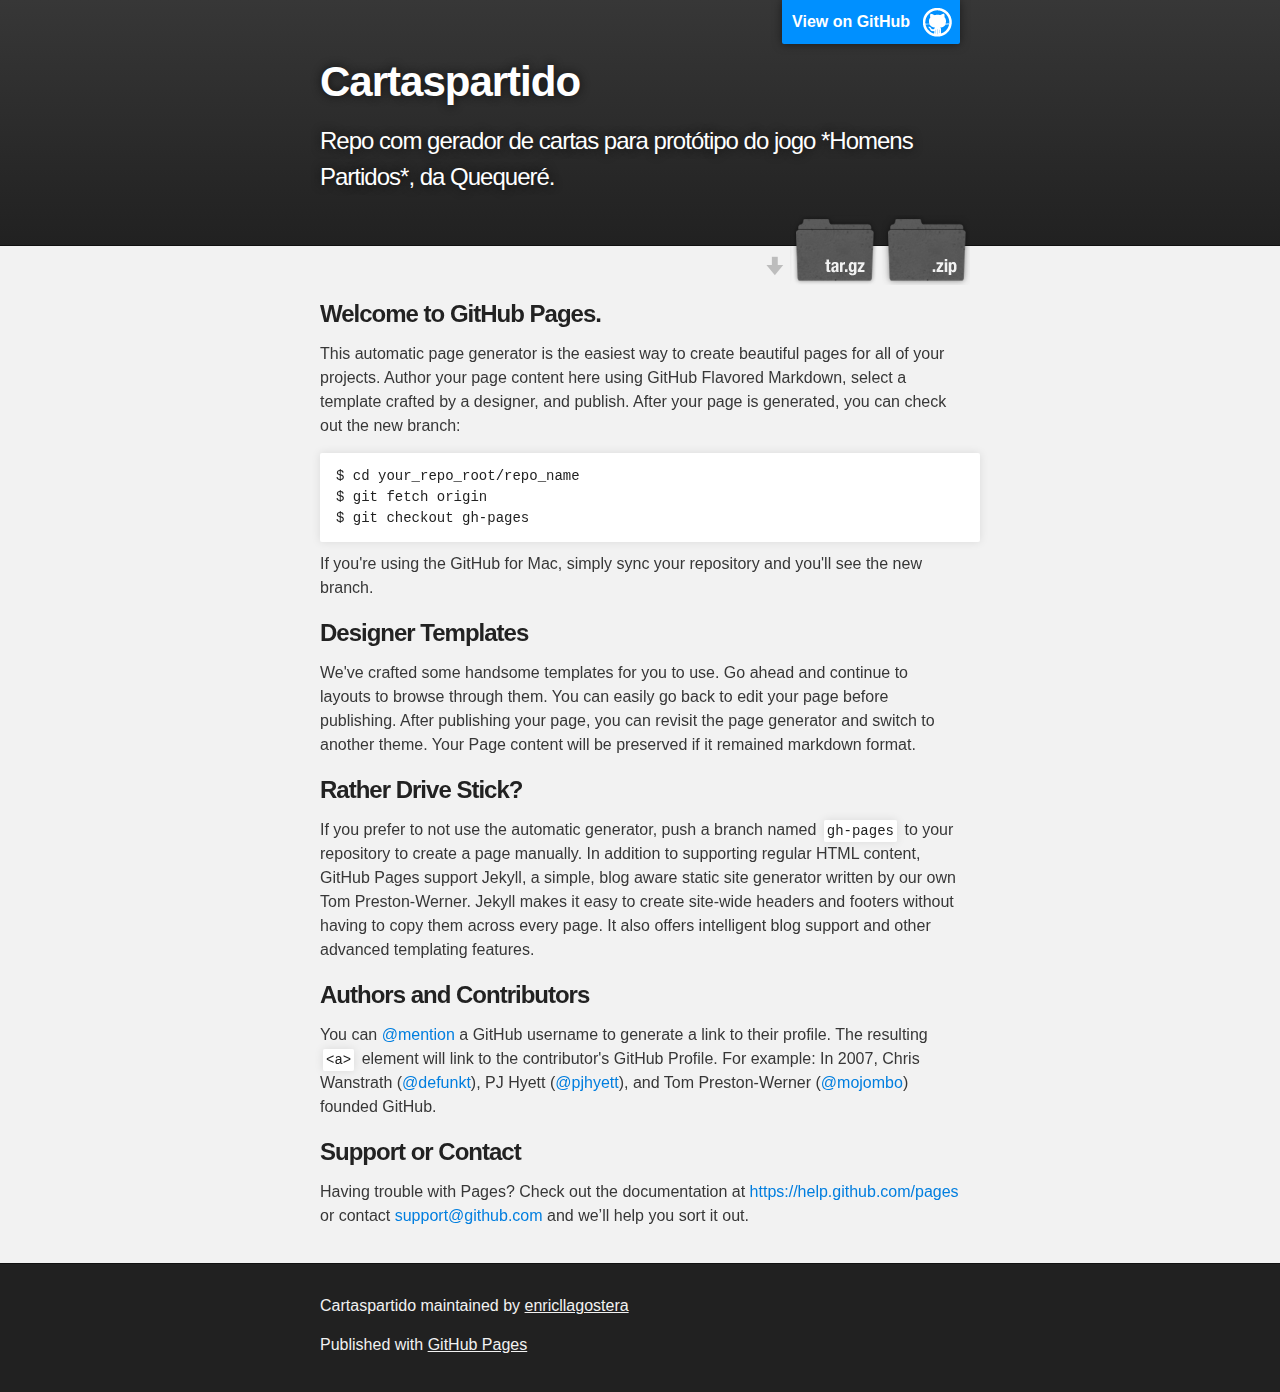
==== index.html @ ff1795f1 "Create gh-pages branch via GitHub" ====
<!DOCTYPE html>
<html>

  <head>
    <meta charset='utf-8'>
    <meta http-equiv="X-UA-Compatible" content="chrome=1">
    <meta name="description" content="Cartaspartido : Repo com gerador de cartas para protótipo do jogo *Homens Partidos*, da Quequeré.">

    <link rel="stylesheet" type="text/css" media="screen" href="stylesheets/stylesheet.css">

    <title>Cartaspartido</title>
  </head>

  <body>

    <!-- HEADER -->
    <div id="header_wrap" class="outer">
        <header class="inner">
          <a id="forkme_banner" href="https://github.com/enricllagostera/CartasPartido">View on GitHub</a>

          <h1 id="project_title">Cartaspartido</h1>
          <h2 id="project_tagline">Repo com gerador de cartas para protótipo do jogo *Homens Partidos*, da Quequeré.</h2>

            <section id="downloads">
              <a class="zip_download_link" href="https://github.com/enricllagostera/CartasPartido/zipball/master">Download this project as a .zip file</a>
              <a class="tar_download_link" href="https://github.com/enricllagostera/CartasPartido/tarball/master">Download this project as a tar.gz file</a>
            </section>
        </header>
    </div>

    <!-- MAIN CONTENT -->
    <div id="main_content_wrap" class="outer">
      <section id="main_content" class="inner">
        <h3>
<a id="welcome-to-github-pages" class="anchor" href="#welcome-to-github-pages" aria-hidden="true"><span class="octicon octicon-link"></span></a>Welcome to GitHub Pages.</h3>

<p>This automatic page generator is the easiest way to create beautiful pages for all of your projects. Author your page content here using GitHub Flavored Markdown, select a template crafted by a designer, and publish. After your page is generated, you can check out the new branch:</p>

<pre><code>$ cd your_repo_root/repo_name
$ git fetch origin
$ git checkout gh-pages
</code></pre>

<p>If you're using the GitHub for Mac, simply sync your repository and you'll see the new branch.</p>

<h3>
<a id="designer-templates" class="anchor" href="#designer-templates" aria-hidden="true"><span class="octicon octicon-link"></span></a>Designer Templates</h3>

<p>We've crafted some handsome templates for you to use. Go ahead and continue to layouts to browse through them. You can easily go back to edit your page before publishing. After publishing your page, you can revisit the page generator and switch to another theme. Your Page content will be preserved if it remained markdown format.</p>

<h3>
<a id="rather-drive-stick" class="anchor" href="#rather-drive-stick" aria-hidden="true"><span class="octicon octicon-link"></span></a>Rather Drive Stick?</h3>

<p>If you prefer to not use the automatic generator, push a branch named <code>gh-pages</code> to your repository to create a page manually. In addition to supporting regular HTML content, GitHub Pages support Jekyll, a simple, blog aware static site generator written by our own Tom Preston-Werner. Jekyll makes it easy to create site-wide headers and footers without having to copy them across every page. It also offers intelligent blog support and other advanced templating features.</p>

<h3>
<a id="authors-and-contributors" class="anchor" href="#authors-and-contributors" aria-hidden="true"><span class="octicon octicon-link"></span></a>Authors and Contributors</h3>

<p>You can <a href="https://github.com/blog/821" class="user-mention">@mention</a> a GitHub username to generate a link to their profile. The resulting <code>&lt;a&gt;</code> element will link to the contributor's GitHub Profile. For example: In 2007, Chris Wanstrath (<a href="https://github.com/defunkt" class="user-mention">@defunkt</a>), PJ Hyett (<a href="https://github.com/pjhyett" class="user-mention">@pjhyett</a>), and Tom Preston-Werner (<a href="https://github.com/mojombo" class="user-mention">@mojombo</a>) founded GitHub.</p>

<h3>
<a id="support-or-contact" class="anchor" href="#support-or-contact" aria-hidden="true"><span class="octicon octicon-link"></span></a>Support or Contact</h3>

<p>Having trouble with Pages? Check out the documentation at <a href="https://help.github.com/pages">https://help.github.com/pages</a> or contact <a href="mailto:support@github.com">support@github.com</a> and we’ll help you sort it out.</p>
      </section>
    </div>

    <!-- FOOTER  -->
    <div id="footer_wrap" class="outer">
      <footer class="inner">
        <p class="copyright">Cartaspartido maintained by <a href="https://github.com/enricllagostera">enricllagostera</a></p>
        <p>Published with <a href="http://pages.github.com">GitHub Pages</a></p>
      </footer>
    </div>

    

  </body>
</html>
---- stylesheets/stylesheet.css ----
/*******************************************************************************
Slate Theme for GitHub Pages
by Jason Costello, @jsncostello
*******************************************************************************/

@import url(pygment_trac.css);

/*******************************************************************************
MeyerWeb Reset
*******************************************************************************/

html, body, div, span, applet, object, iframe,
h1, h2, h3, h4, h5, h6, p, blockquote, pre,
a, abbr, acronym, address, big, cite, code,
del, dfn, em, img, ins, kbd, q, s, samp,
small, strike, strong, sub, sup, tt, var,
b, u, i, center,
dl, dt, dd, ol, ul, li,
fieldset, form, label, legend,
table, caption, tbody, tfoot, thead, tr, th, td,
article, aside, canvas, details, embed,
figure, figcaption, footer, header, hgroup,
menu, nav, output, ruby, section, summary,
time, mark, audio, video {
  margin: 0;
  padding: 0;
  border: 0;
  font: inherit;
  vertical-align: baseline;
}

/* HTML5 display-role reset for older browsers */
article, aside, details, figcaption, figure,
footer, header, hgroup, menu, nav, section {
  display: block;
}

ol, ul {
  list-style: none;
}

table {
  border-collapse: collapse;
  border-spacing: 0;
}

/*******************************************************************************
Theme Styles
*******************************************************************************/

body {
  box-sizing: border-box;
  color:#373737;
  background: #212121;
  font-size: 16px;
  font-family: 'Myriad Pro', Calibri, Helvetica, Arial, sans-serif;
  line-height: 1.5;
  -webkit-font-smoothing: antialiased;
}

h1, h2, h3, h4, h5, h6 {
  margin: 10px 0;
  font-weight: 700;
  color:#222222;
  font-family: 'Lucida Grande', 'Calibri', Helvetica, Arial, sans-serif;
  letter-spacing: -1px;
}

h1 {
  font-size: 36px;
  font-weight: 700;
}

h2 {
  padding-bottom: 10px;
  font-size: 32px;
  background: url('../images/bg_hr.png') repeat-x bottom;
}

h3 {
  font-size: 24px;
}

h4 {
  font-size: 21px;
}

h5 {
  font-size: 18px;
}

h6 {
  font-size: 16px;
}

p {
  margin: 10px 0 15px 0;
}

footer p {
  color: #f2f2f2;
}

a {
  text-decoration: none;
  color: #007edf;
  text-shadow: none;

  transition: color 0.5s ease;
  transition: text-shadow 0.5s ease;
  -webkit-transition: color 0.5s ease;
  -webkit-transition: text-shadow 0.5s ease;
  -moz-transition: color 0.5s ease;
  -moz-transition: text-shadow 0.5s ease;
  -o-transition: color 0.5s ease;
  -o-transition: text-shadow 0.5s ease;
  -ms-transition: color 0.5s ease;
  -ms-transition: text-shadow 0.5s ease;
}

a:hover, a:focus {text-decoration: underline;}

footer a {
  color: #F2F2F2;
  text-decoration: underline;
}

em {
  font-style: italic;
}

strong {
  font-weight: bold;
}

img {
  position: relative;
  margin: 0 auto;
  max-width: 739px;
  padding: 5px;
  margin: 10px 0 10px 0;
  border: 1px solid #ebebeb;

  box-shadow: 0 0 5px #ebebeb;
  -webkit-box-shadow: 0 0 5px #ebebeb;
  -moz-box-shadow: 0 0 5px #ebebeb;
  -o-box-shadow: 0 0 5px #ebebeb;
  -ms-box-shadow: 0 0 5px #ebebeb;
}

p img {
  display: inline;
  margin: 0;
  padding: 0;
  vertical-align: middle;
  text-align: center;
  border: none;
}

pre, code {
  width: 100%;
  color: #222;
  background-color: #fff;

  font-family: Monaco, "Bitstream Vera Sans Mono", "Lucida Console", Terminal, monospace;
  font-size: 14px;

  border-radius: 2px;
  -moz-border-radius: 2px;
  -webkit-border-radius: 2px;
}

pre {
  width: 100%;
  padding: 10px;
  box-shadow: 0 0 10px rgba(0,0,0,.1);
  overflow: auto;
}

code {
  padding: 3px;
  margin: 0 3px;
  box-shadow: 0 0 10px rgba(0,0,0,.1);
}

pre code {
  display: block;
  box-shadow: none;
}

blockquote {
  color: #666;
  margin-bottom: 20px;
  padding: 0 0 0 20px;
  border-left: 3px solid #bbb;
}


ul, ol, dl {
  margin-bottom: 15px
}

ul {
  list-style-position: inside;
  list-style: disc;
  padding-left: 20px;
}

ol {
  list-style-position: inside;
  list-style: decimal;
  padding-left: 20px;
}

dl dt {
  font-weight: bold;
}

dl dd {
  padding-left: 20px;
  font-style: italic;
}

dl p {
  padding-left: 20px;
  font-style: italic;
}

hr {
  height: 1px;
  margin-bottom: 5px;
  border: none;
  background: url('../images/bg_hr.png') repeat-x center;
}

table {
  border: 1px solid #373737;
  margin-bottom: 20px;
  text-align: left;
 }

th {
  font-family: 'Lucida Grande', 'Helvetica Neue', Helvetica, Arial, sans-serif;
  padding: 10px;
  background: #373737;
  color: #fff;
 }

td {
  padding: 10px;
  border: 1px solid #373737;
 }

form {
  background: #f2f2f2;
  padding: 20px;
}

/*******************************************************************************
Full-Width Styles
*******************************************************************************/

.outer {
  width: 100%;
}

.inner {
  position: relative;
  max-width: 640px;
  padding: 20px 10px;
  margin: 0 auto;
}

#forkme_banner {
  display: block;
  position: absolute;
  top:0;
  right: 10px;
  z-index: 10;
  padding: 10px 50px 10px 10px;
  color: #fff;
  background: url('../images/blacktocat.png') #0090ff no-repeat 95% 50%;
  font-weight: 700;
  box-shadow: 0 0 10px rgba(0,0,0,.5);
  border-bottom-left-radius: 2px;
  border-bottom-right-radius: 2px;
}

#header_wrap {
  background: #212121;
  background: -moz-linear-gradient(top, #373737, #212121);
  background: -webkit-linear-gradient(top, #373737, #212121);
  background: -ms-linear-gradient(top, #373737, #212121);
  background: -o-linear-gradient(top, #373737, #212121);
  background: linear-gradient(top, #373737, #212121);
}

#header_wrap .inner {
  padding: 50px 10px 30px 10px;
}

#project_title {
  margin: 0;
  color: #fff;
  font-size: 42px;
  font-weight: 700;
  text-shadow: #111 0px 0px 10px;
}

#project_tagline {
  color: #fff;
  font-size: 24px;
  font-weight: 300;
  background: none;
  text-shadow: #111 0px 0px 10px;
}

#downloads {
  position: absolute;
  width: 210px;
  z-index: 10;
  bottom: -40px;
  right: 0;
  height: 70px;
  background: url('../images/icon_download.png') no-repeat 0% 90%;
}

.zip_download_link {
  display: block;
  float: right;
  width: 90px;
  height:70px;
  text-indent: -5000px;
  overflow: hidden;
  background: url(../images/sprite_download.png) no-repeat bottom left;
}

.tar_download_link {
  display: block;
  float: right;
  width: 90px;
  height:70px;
  text-indent: -5000px;
  overflow: hidden;
  background: url(../images/sprite_download.png) no-repeat bottom right;
  margin-left: 10px;
}

.zip_download_link:hover {
  background: url(../images/sprite_download.png) no-repeat top left;
}

.tar_download_link:hover {
  background: url(../images/sprite_download.png) no-repeat top right;
}

#main_content_wrap {
  background: #f2f2f2;
  border-top: 1px solid #111;
  border-bottom: 1px solid #111;
}

#main_content {
  padding-top: 40px;
}

#footer_wrap {
  background: #212121;
}



/*******************************************************************************
Small Device Styles
*******************************************************************************/

@media screen and (max-width: 480px) {
  body {
    font-size:14px;
  }

  #downloads {
    display: none;
  }

  .inner {
    min-width: 320px;
    max-width: 480px;
  }

  #project_title {
  font-size: 32px;
  }

  h1 {
    font-size: 28px;
  }

  h2 {
    font-size: 24px;
  }

  h3 {
    font-size: 21px;
  }

  h4 {
    font-size: 18px;
  }

  h5 {
    font-size: 14px;
  }

  h6 {
    font-size: 12px;
  }

  code, pre {
    min-width: 320px;
    max-width: 480px;
    font-size: 11px;
  }

}
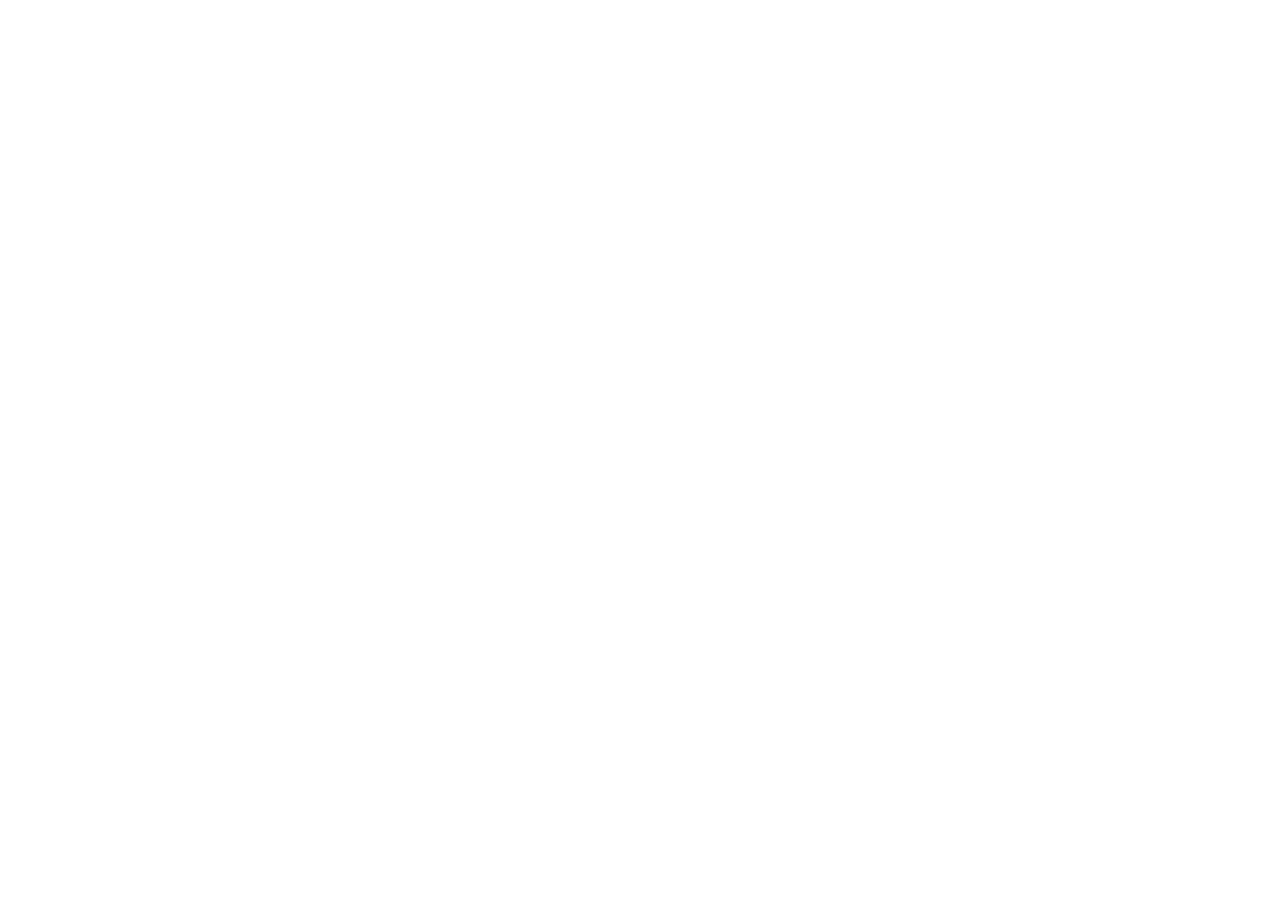
==== commit d71e67c4: "versao publica" ====
--- a/index.html
+++ b/index.html
@@ -1,79 +1,32 @@
 <!DOCTYPE html>
 <html>
-
   <head>
-    <meta charset='utf-8'>
-    <meta http-equiv="X-UA-Compatible" content="chrome=1">
-    <meta name="description" content="Cartaspartido : Repo com gerador de cartas para protótipo do jogo *Homens Partidos*, da Quequeré.">
-
-    <link rel="stylesheet" type="text/css" media="screen" href="stylesheets/stylesheet.css">
-
-    <title>Cartaspartido</title>
+    <title>Cartas - Homens partidos</title>
+    <link href="//maxcdn.bootstrapcdn.com/font-awesome/4.2.0/css/font-awesome.min.css" rel="stylesheet">
+    <script src="http://d3js.org/d3.v3.min.js" charset="utf-8"></script>
+    <link href="css/CartasPadrao.css" rel="stylesheet">
   </head>
-
+  
   <body>
-
-    <!-- HEADER -->
-    <div id="header_wrap" class="outer">
-        <header class="inner">
-          <a id="forkme_banner" href="https://github.com/enricllagostera/CartasPartido">View on GitHub</a>
-
-          <h1 id="project_title">Cartaspartido</h1>
-          <h2 id="project_tagline">Repo com gerador de cartas para protótipo do jogo *Homens Partidos*, da Quequeré.</h2>
-
-            <section id="downloads">
-              <a class="zip_download_link" href="https://github.com/enricllagostera/CartasPartido/zipball/master">Download this project as a .zip file</a>
-              <a class="tar_download_link" href="https://github.com/enricllagostera/CartasPartido/tarball/master">Download this project as a tar.gz file</a>
-            </section>
-        </header>
-    </div>
-
-    <!-- MAIN CONTENT -->
-    <div id="main_content_wrap" class="outer">
-      <section id="main_content" class="inner">
-        <h3>
-<a id="welcome-to-github-pages" class="anchor" href="#welcome-to-github-pages" aria-hidden="true"><span class="octicon octicon-link"></span></a>Welcome to GitHub Pages.</h3>
-
-<p>This automatic page generator is the easiest way to create beautiful pages for all of your projects. Author your page content here using GitHub Flavored Markdown, select a template crafted by a designer, and publish. After your page is generated, you can check out the new branch:</p>
-
-<pre><code>$ cd your_repo_root/repo_name
-$ git fetch origin
-$ git checkout gh-pages
-</code></pre>
-
-<p>If you're using the GitHub for Mac, simply sync your repository and you'll see the new branch.</p>
-
-<h3>
-<a id="designer-templates" class="anchor" href="#designer-templates" aria-hidden="true"><span class="octicon octicon-link"></span></a>Designer Templates</h3>
-
-<p>We've crafted some handsome templates for you to use. Go ahead and continue to layouts to browse through them. You can easily go back to edit your page before publishing. After publishing your page, you can revisit the page generator and switch to another theme. Your Page content will be preserved if it remained markdown format.</p>
-
-<h3>
-<a id="rather-drive-stick" class="anchor" href="#rather-drive-stick" aria-hidden="true"><span class="octicon octicon-link"></span></a>Rather Drive Stick?</h3>
-
-<p>If you prefer to not use the automatic generator, push a branch named <code>gh-pages</code> to your repository to create a page manually. In addition to supporting regular HTML content, GitHub Pages support Jekyll, a simple, blog aware static site generator written by our own Tom Preston-Werner. Jekyll makes it easy to create site-wide headers and footers without having to copy them across every page. It also offers intelligent blog support and other advanced templating features.</p>
-
-<h3>
-<a id="authors-and-contributors" class="anchor" href="#authors-and-contributors" aria-hidden="true"><span class="octicon octicon-link"></span></a>Authors and Contributors</h3>
-
-<p>You can <a href="https://github.com/blog/821" class="user-mention">@mention</a> a GitHub username to generate a link to their profile. The resulting <code>&lt;a&gt;</code> element will link to the contributor's GitHub Profile. For example: In 2007, Chris Wanstrath (<a href="https://github.com/defunkt" class="user-mention">@defunkt</a>), PJ Hyett (<a href="https://github.com/pjhyett" class="user-mention">@pjhyett</a>), and Tom Preston-Werner (<a href="https://github.com/mojombo" class="user-mention">@mojombo</a>) founded GitHub.</p>
-
-<h3>
-<a id="support-or-contact" class="anchor" href="#support-or-contact" aria-hidden="true"><span class="octicon octicon-link"></span></a>Support or Contact</h3>
-
-<p>Having trouble with Pages? Check out the documentation at <a href="https://help.github.com/pages">https://help.github.com/pages</a> or contact <a href="mailto:support@github.com">support@github.com</a> and we’ll help you sort it out.</p>
-      </section>
-    </div>
-
-    <!-- FOOTER  -->
-    <div id="footer_wrap" class="outer">
-      <footer class="inner">
-        <p class="copyright">Cartaspartido maintained by <a href="https://github.com/enricllagostera">enricllagostera</a></p>
-        <p>Published with <a href="http://pages.github.com">GitHub Pages</a></p>
-      </footer>
-    </div>
-
     
-
+    <div class="juizes"></div>
+    <script src="js/juizes.js"></script>
+    
+    <div class="eventos"></div>
+    <script src="js/eventos.js"></script>
+    
+    <div class="operacoes"></div>
+    <script src="js/operacoes_pf.js"></script>
+    
+    <div class="cpis"></div>
+    <script src="js/cpis.js"></script>
+    
+    <div class="personalidades"></div>
+    <script src="js/personalidades.js"></script>
+    
+    <div class="politicos"></div>
+    <script src="js/politicos.js"></script>
+    
+    <!-- <script src="/js/FileSaver.js"></script> -->
   </body>
-</html>
+</html>--- a/css/CartasPadrao.css
+++ b/css/CartasPadrao.css
@@ -0,0 +1,182 @@
+@import url(http://fonts.googleapis.com/css?family=Roboto:500,900,300,700,400);
+
+body {
+  font-family: 'Roboto', Arial;
+}
+
+.carta {
+  position: relative;
+  border: 2px black solid;
+  width: 85mm;
+  height:55mm;
+  overflow: hidden;
+  font-size: 11pt;
+  float: left;
+  padding-left: 2.5mm;
+  margin: 2mm;
+  page-break-inside: avoid;
+}
+
+.carta h1 {
+  padding: 0;
+  padding-left:1mm;
+  font-weight: 900;
+  font-size: 16pt;
+  line-height: 16pt;
+  width: 58mm;
+  vertical-align: bottom;
+  display: block;
+}
+
+.carta table {
+  position: absolute;
+  bottom: 2mm;
+  left: 2.5mm;
+  text-align: center;
+  border-top: 2px solid black;
+  width: 80mm;
+  margin: 0;
+  padding: 0
+}
+
+.carta table td {
+  padding: 0 1mm;
+}
+
+div.tipo {
+  position: absolute;
+  display: block;
+  top: 2mm;
+  right: 2.5mm;
+  width: 20mm;
+  height: 20mm;
+  text-align: center;
+  margin: 0;
+  font-size:24pt;
+  font-weight: 500;
+}
+
+.tabela-ano {
+  font-weight: 500;
+}
+
+span {
+  display: inline-block;
+  width: auto;
+  float: right;
+  margin-right:0.5mm;
+  font-weight: 700;
+}
+
+div.bloco {
+  position: absolute;
+  top: 22mm;
+  width:80mm;
+  left: 3.5mm;
+  border-top: 1px solid #666;
+  padding-top: 1mm;
+}
+
+div.bloco p {
+  position:  relative;
+  font-size: 12pt;
+  font-weight: 400;
+}
+
+div.bloco strong {
+  font-size:13pt;
+}
+
+div.tipo span {
+  background-color: #dedede;
+  padding: 2mm;
+}
+
+/* POLITICOS */
+p.estado {
+  position: absolute;
+  top: 22mm;
+  width:30mm;
+  left: 3.5mm;
+}
+
+p.verba {
+  position: absolute;
+  top: 28mm;
+  width:30mm;
+  left: 3.5mm;
+}
+
+p.etapa {
+  position: absolute;
+  top: 34mm;
+  width:30mm;
+  left: 3.5mm;
+}
+
+p.anos {
+  position: absolute;
+  top: 16mm;
+  width:25mm;
+  left: 3.5mm;
+}
+
+p.poder {
+  /*border-top: 1px dotted #aaa;*/
+  position: absolute;
+  top: 17mm;
+  width:52mm;
+  left: 33.5mm;
+  font-size: 10.5pt;
+  font-weight: 400;
+}
+
+tr.votos_ano td {
+  font-weight: 700;
+}
+
+/* CORES DE PARTIDOS */
+.DEM {
+  border-color: #23ed71;
+  background-color: #23ed71;
+  color: #1323e6;
+}
+
+.PED {
+  border-color: #121212;
+  background-color: #121212;
+  color: #fff;
+}
+
+.PT {
+  border-color: #fc0044;
+  background-color: #fc0044;
+  color: #fff;
+}
+
+.PSDB {
+  border-color: #4039e5;
+  background-color: #4039e5;
+  color: #ffeb00;
+}
+
+.PMDB {
+  border-color:#e2d64a;
+  background-color: #e2d64a;
+  color: #000;
+}
+
+.PIE {
+  border-color:#f00;
+  background-color: #f00;
+  color: #ffc608;
+}
+
+/* para impressao */
+@media all {
+	.page-break	{ display: none; }
+}
+
+@media print {
+	.page-break	{ display: block; page-break-before: always; }
+}